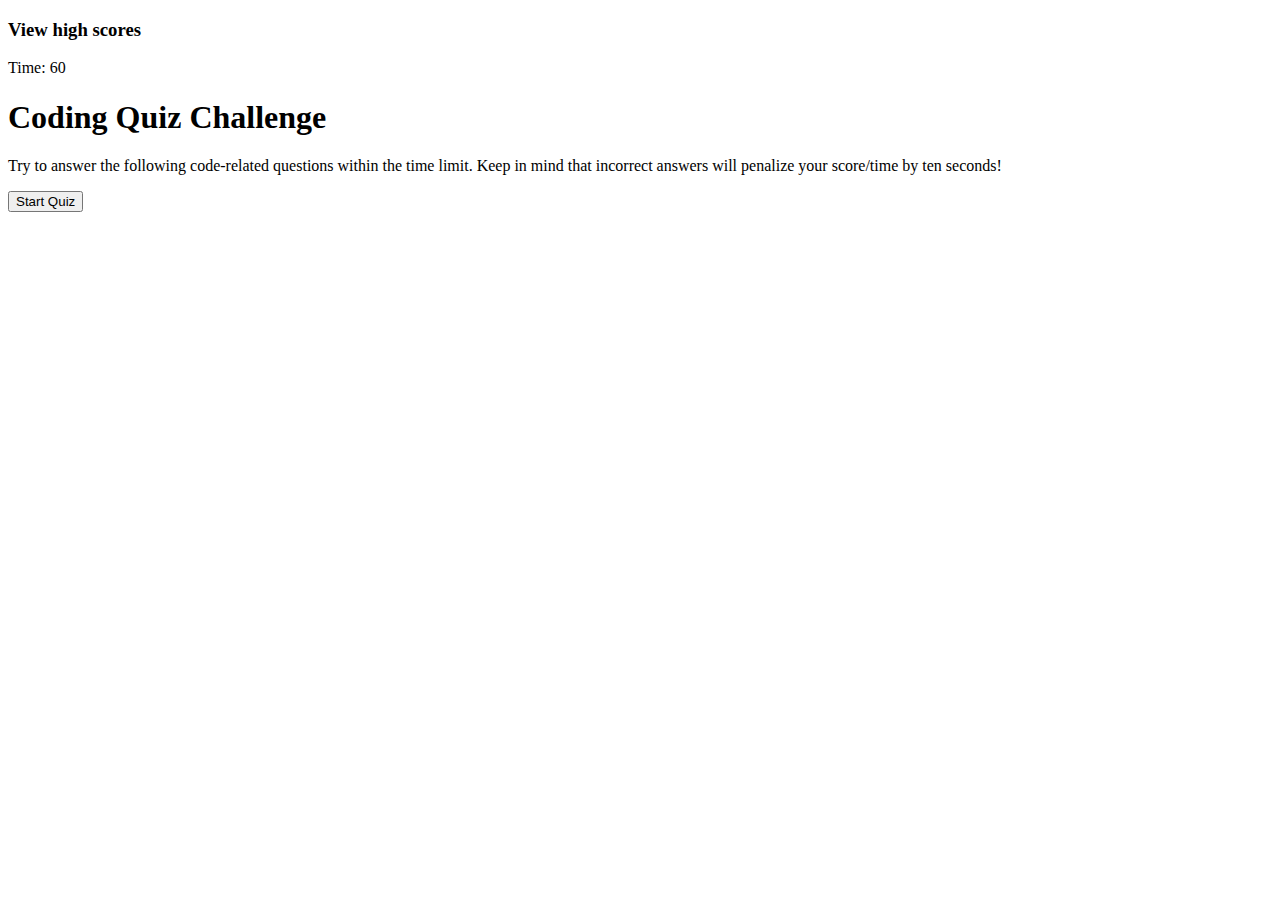
==== index.html @ 4d1b4046 "added files to project, aslo added html code" ====
<!DOCTYPE html>
<html lang="en">
<head>
  <meta charset="UTF-8">
  <meta name="viewport" content="width=device-width, initial-scale=1.0">
  <link rel="stylesheet" href="./style.css">
  <title>Coding Assessment</title>
</head>
<body id="page">
    <header>
      <h3 class="high-score" id="high-score">View high scores</h3>
      <div>Time: <span id="timer">60</span></div>
    </header>
    <div class="container">
      <main id="page-content">
        <div class="landing">
          <h1>Coding Quiz Challenge</h1>
          <p>Try to answer the following code-related questions within the time limit.  Keep in mind that incorrect answers will penalize your score/time by ten seconds!</p>
          <button id="start-quiz" class="btn">Start Quiz</button>
        </div>
      </main>
    </div>
  <script src="./scripts.js"></script>
</body>
</html>
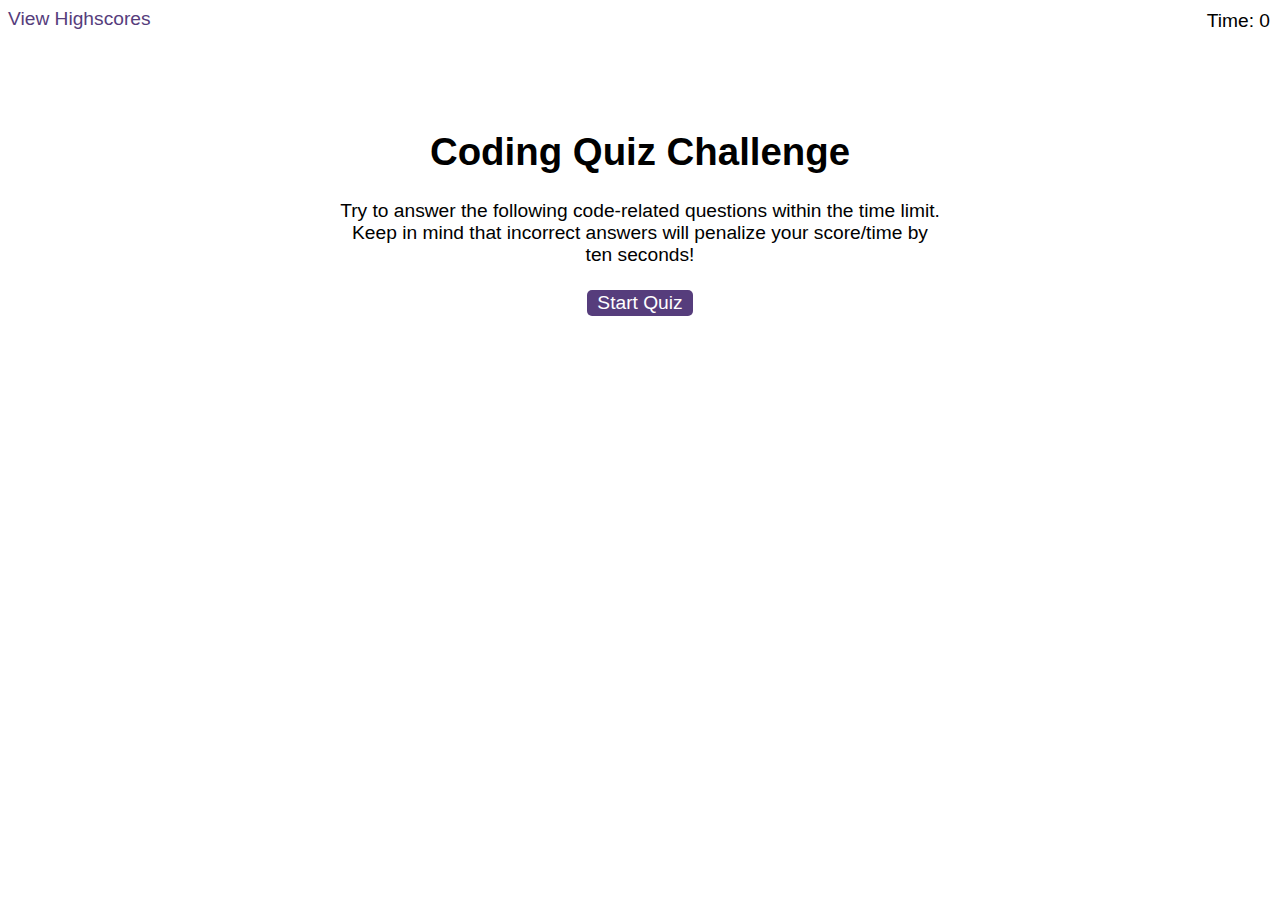
==== commit ca86a482: "Fix syntax" ====
--- a/index.html
+++ b/index.html
@@ -1,26 +1,48 @@
-  
 <!DOCTYPE html>
 <html lang="en">
 <head>
-  <meta charset="UTF-8">
-  <meta name="viewport" content="width=device-width, initial-scale=1.0">
-  <link rel="stylesheet" href="./style.css">
-  <title>Coding Assessment</title>
+    <meta charset="UTF-8">
+    <meta name="viewport" content="width=device-width, initial-scale=1.0">
+    <meta http-equiv="X-UA-Compatible" content="ie-edge"/>
+    <title>My Quickz</title>
+    <link rel="stylesheet" href="./assets/css/style.css"/>
 </head>
-<body id="page">
-    <header>
-      <h3 class="high-score" id="high-score">View high scores</h3>
-      <div>Time: <span id="timer">60</span></div>
-    </header>
-    <div class="container">
-      <main id="page-content">
-        <div class="landing">
-          <h1>Coding Quiz Challenge</h1>
-          <p>Try to answer the following code-related questions within the time limit.  Keep in mind that incorrect answers will penalize your score/time by ten seconds!</p>
-          <button id="start-quiz" class="btn">Start Quiz</button>
+<body>
+    <!--create the Scores link div-->
+    <div class="highscores"><a href="scores.html">View Highscores</a></div>
+    <!--create time div-->
+    <div class="timer">Time: <span id="time">0</span></div>
+    <!--create div for the main container-->
+    <div class="wrapper">
+        <!--here goes the main block to be shown on the webpage!!-->
+        <div class="start" id="start-screen">
+            <h1>Coding Quiz Challenge</h1>
+            <p>
+                Try to answer the following code-related questions within the time
+          limit. Keep in mind that incorrect answers will penalize your
+          score/time by ten seconds!
+            </p>
+            <button id="start">Start Quiz</button>
         </div>
-      </main>
+        <!--here you show the part of the questionaries-->
+        <div class="hide" id="questions">
+            <h2 id="question-title"></h2>
+            <div class="choices" id="choices"></div>
+        </div>
+        <!--here you show the part of the end of the questionaries with score and save name to safe with score.-->
+        <div class="hide" id="end-screen">
+            <h2>All done!</h2>
+            <p>Your final score is <span id="final-score"></span>.</p>
+            <p>
+             Enter initials: 
+             <input type="text" id="initials" max="3" />
+             <button id="submit">Submit</button>
+            </p>
+        </div>
+        <!--This div appears when answers are click to show right or wrong-->
+        <div class="feedback hide" id="feedback"></div>
     </div>
-  <script src="./scripts.js"></script>
+    <script src="./assets/js/questionary.js"></script>
+    <script src="./assets/js/script.js"></script>
 </body>
 </html>--- a/assets/css/style.css
+++ b/assets/css/style.css
@@ -0,0 +1,89 @@
+/*General tag whole budy structure*/
+body {
+    font-family: Arial;
+    font-size: 120%;
+  }
+  /*Efect for tag a buttons and for highscore link*/
+  a {
+    color: #563d7c;
+    text-decoration: none;
+    transition: color 0.1s;
+  }
+  
+  a:hover {
+    color: #8570a5;
+  }
+  
+  button {
+    display: inline-block;
+    margin: 5px;
+    cursor: pointer;
+    font-size: 100%;
+    background-color: #563d7c;
+    border-radius: 5px;
+    padding: 2px 10px;
+    color: white;
+    border: 0;
+    transition: background-color 0.1s;
+  }
+  
+  button:hover {
+    background-color: #8570a5;
+  }
+  
+  .choices button {
+    display: block;
+  }
+  
+  input[type="text"] {
+    font-size: 100%;
+  }
+  
+  ol {
+    padding-left: 0px;
+    max-height: 400px;
+    overflow: auto;
+  }
+  
+  li {
+    padding: 5px;
+    list-style: decimal inside none;
+  }
+  
+  li:nth-child(odd) {
+    background-color: #f3edfc;
+  }
+  
+  .wrapper {
+    margin: 100px auto 0 auto;
+    max-width: 600px;
+  }
+  
+  .hide {
+    display: none;
+  }
+  
+  .start {
+    text-align: center;
+  }
+  
+  .scores {
+    position: absolute;
+    top: 10px;
+    left: 10px;
+  }
+  
+  .feedback {
+    font-style: italic;
+    font-size: 120%;
+    margin-top: 20px;
+    padding-top: 10px;
+    color: gray;
+    border-top: 2px solid #ccc;
+  }
+  
+  .timer {
+    position: absolute;
+    top: 10px;
+    right: 10px;
+  }